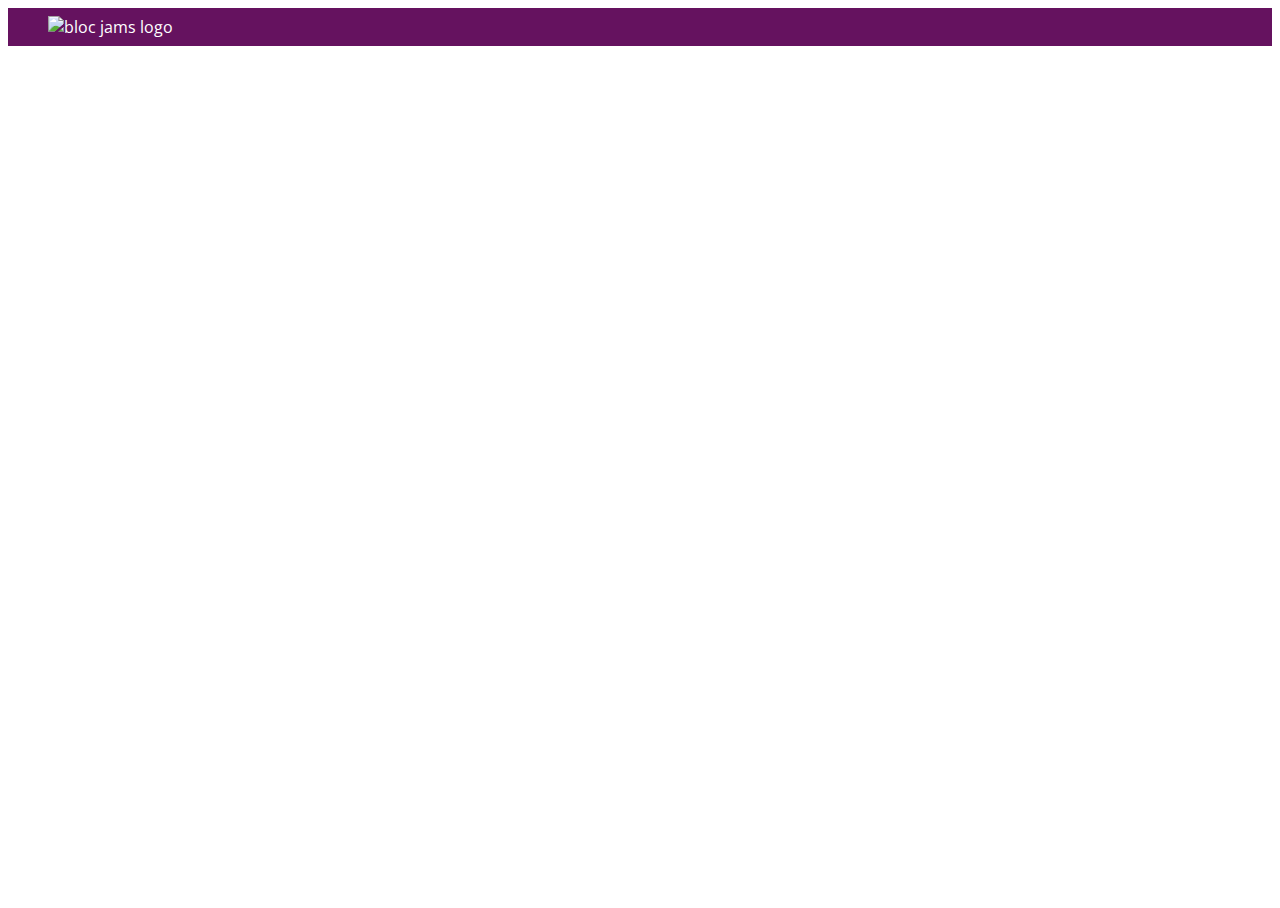
==== index.html @ fe1a88dc "Checkpoint 4 completed" ====
<!DOCTYPE html>
<html>
    <head>
        <title>Bloc Jams</title>
        <meta name="viewport" content="width=device-width, initial-scale=1">
        <link rel=stylesheet type="text/css" href="http://fonts.googleapis.com/css?family=Open+Sans:400,800,600,700,300">
        <link rel=stylesheet type="text/css" href="http://code.ionicframework.com/ionicons/2.0.1/css/ionicons.min.css">
        <link rel="stylesheet" type="text/css" href="styles/normalize.css">
        <link rel=stylesheet type="text/css" href="styles/main.css">
    </head>
    <body class="landing">
        <nav class="navbar"> <!-- navigation bar -->
          <img src="assets/images/bloc_jams_logo.png" alt="bloc jams logo" class="logo">
        </nav>
        <section>
          <section class="hero-content"> <!-- hero content -->
            <h1 class="hero-title">Turn the music up!</h1>
          </section>
        <section class="selling-points"> <!-- selling points -->
            <div class="point">
              <span class="ion-music-note"></span>
                   <h5 class="point-title">Choose your music</h5>
                   <p class="point-description">The world is full of music; why should you have to listen to music that someone else chose?</p>
            </div>
            <div class="point">
              <span class="ion-radio-waves"></span>
                  <h5 class="point-title">Unlimited, streaming, ad-free</h5>
                  <p class="point-description">No arbitrary limits. No distractions.</p>
            </div>
            <div class="point">
                   <span class="ion-iphone"></span>
                   <h5 class="point-title">Mobile enabled</h5>
                   <p class="point-description">Listen to your music on the go. This streaming service is available on all mobile platforms.</p>
        </div>
    </body>
</html>
---- styles/main.css ----
*, *::before, *::after {
    -moz-box-sizing: border-box;
    -webkit-box-sizing: border-box;
    box-sizing: border-box;
}
html {
  height: 100%;
  font-size: 100%;
}

body {
  font-family: 'open sans';
  color: white;
  min-height: 100%;
}

.navbar {
  padding: 0.5rem;
  background-color: rgb(101,18,95);


}
.navbar .logo{
  position: relative;
  left: 2rem;
}

 .selling-points {
        position: relative;
        display: table;
        width: 100%;
    }
    }
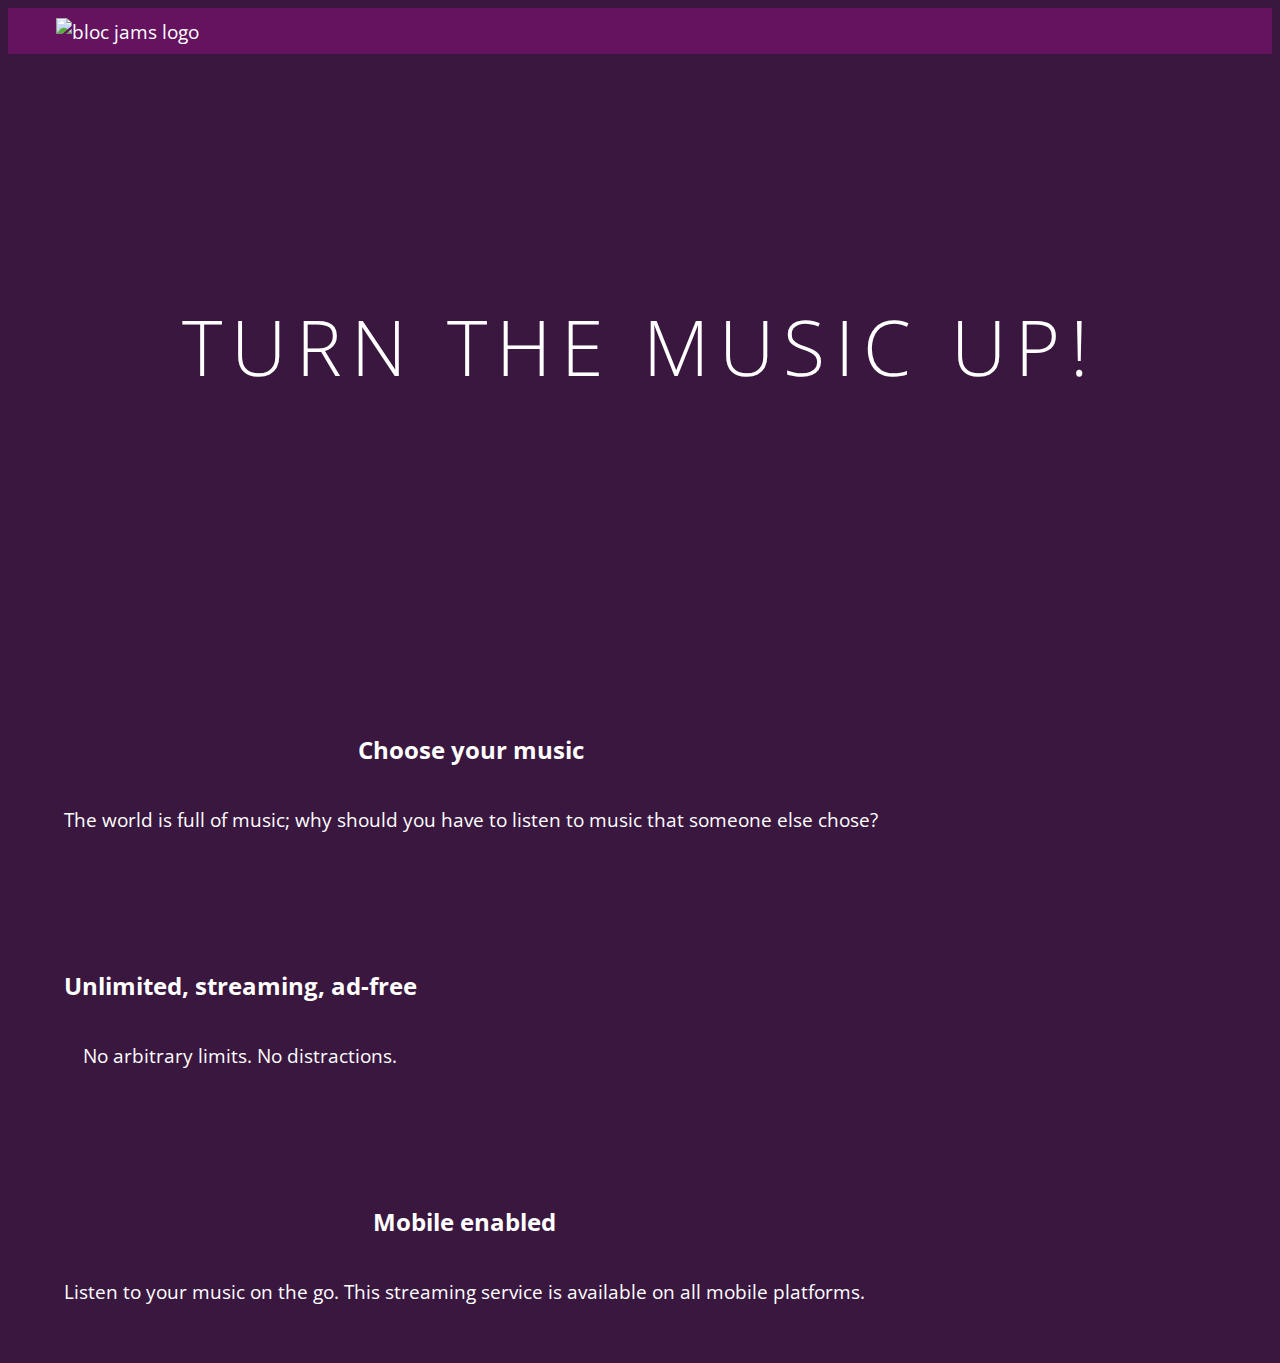
==== commit 60e67498: "updated checkpoint 4 with save" ====
--- a/index.html
+++ b/index.html
@@ -7,6 +7,7 @@
         <link rel=stylesheet type="text/css" href="http://code.ionicframework.com/ionicons/2.0.1/css/ionicons.min.css">
         <link rel="stylesheet" type="text/css" href="styles/normalize.css">
         <link rel=stylesheet type="text/css" href="styles/main.css">
+         <link rel="stylesheet" type="text/css" href="styles/landing.css">
     </head>
     <body class="landing">
         <nav class="navbar"> <!-- navigation bar -->
@@ -16,18 +17,18 @@
           <section class="hero-content"> <!-- hero content -->
             <h1 class="hero-title">Turn the music up!</h1>
           </section>
-        <section class="selling-points"> <!-- selling points -->
-            <div class="point">
+        <section class="selling-points container"> <!-- selling points -->
+            <div class="point column third">
               <span class="ion-music-note"></span>
                    <h5 class="point-title">Choose your music</h5>
                    <p class="point-description">The world is full of music; why should you have to listen to music that someone else chose?</p>
             </div>
-            <div class="point">
+            <div class="point column third">
               <span class="ion-radio-waves"></span>
                   <h5 class="point-title">Unlimited, streaming, ad-free</h5>
                   <p class="point-description">No arbitrary limits. No distractions.</p>
             </div>
-            <div class="point">
+            <div class="point column third">
                    <span class="ion-iphone"></span>
                    <h5 class="point-title">Mobile enabled</h5>
                    <p class="point-description">Listen to your music on the go. This streaming service is available on all mobile platforms.</p>
--- a/styles/main.css
+++ b/styles/main.css
@@ -30,4 +30,30 @@
         display: table;
         width: 100%;
     }
-    }
+
+ .container {
+    margin: 0 auto;
+    max-width: 64rem;
+}
+
+
+
+@media (min-width: 640px) {
+  html{font-size: 112%;}
+  .column {
+       float: left;
+       padding-left: 1rem;
+       padding-right: 1rem;
+
+ .column.full { width: 100%; }
+ .column.two-thirds { width: 66.7%; }
+ .column.half { width: 50%; }
+ .column.third { width: 33.3%; }
+ .column.fourth { width: 25%; }
+ .column.flow-opposite { float: right; }
+   }
+
+}
+@media (min-width: 1024px) {
+  html{font-size: 120%;}
+}
--- a/styles/landing.css
+++ b/styles/landing.css
@@ -0,0 +1,51 @@
+body.landing {
+  background-color: rgb(58,23,63);
+}
+
+.hero-content {
+    position: relative;
+    min-height: 600px;
+    background-image: url(../assets/images/bloc_jams_bg.jpg);
+    background-repeat: no-repeat;
+    background-position: center center;
+    background-size: cover;
+}
+
+.hero-content .hero-title {
+    position: absolute;
+    top: 40%;
+    -webkit-transform: translateY(-50%);
+    -moz-transform: translateY(-50%);
+    transform: translateY(-50%);
+    width: 100%;
+    text-align: center;
+    font-size: 4rem;
+    font-weight: 300;
+    text-transform: uppercase;
+    letter-spacing: 0.5rem;
+    text-shadow: 1px 1px 0px rgb(58,23,63);
+}
+
+.selling-points {
+    position: relative;
+    -webkit-box-sizing: border-box;
+    -moz-box-sizing: border-box;
+    box-sizing: border-box;
+}
+
+.point {
+    position: relative;
+    padding: 2rem;
+    text-align: center;
+}
+
+.point .point-title {
+    font-size: 1.25rem;
+}
+
+.ion-music-note,
+.ion-radio-waves,
+.ion-iphone {
+    color: rgb(233,50,117);
+    font-size: 5rem;
+}
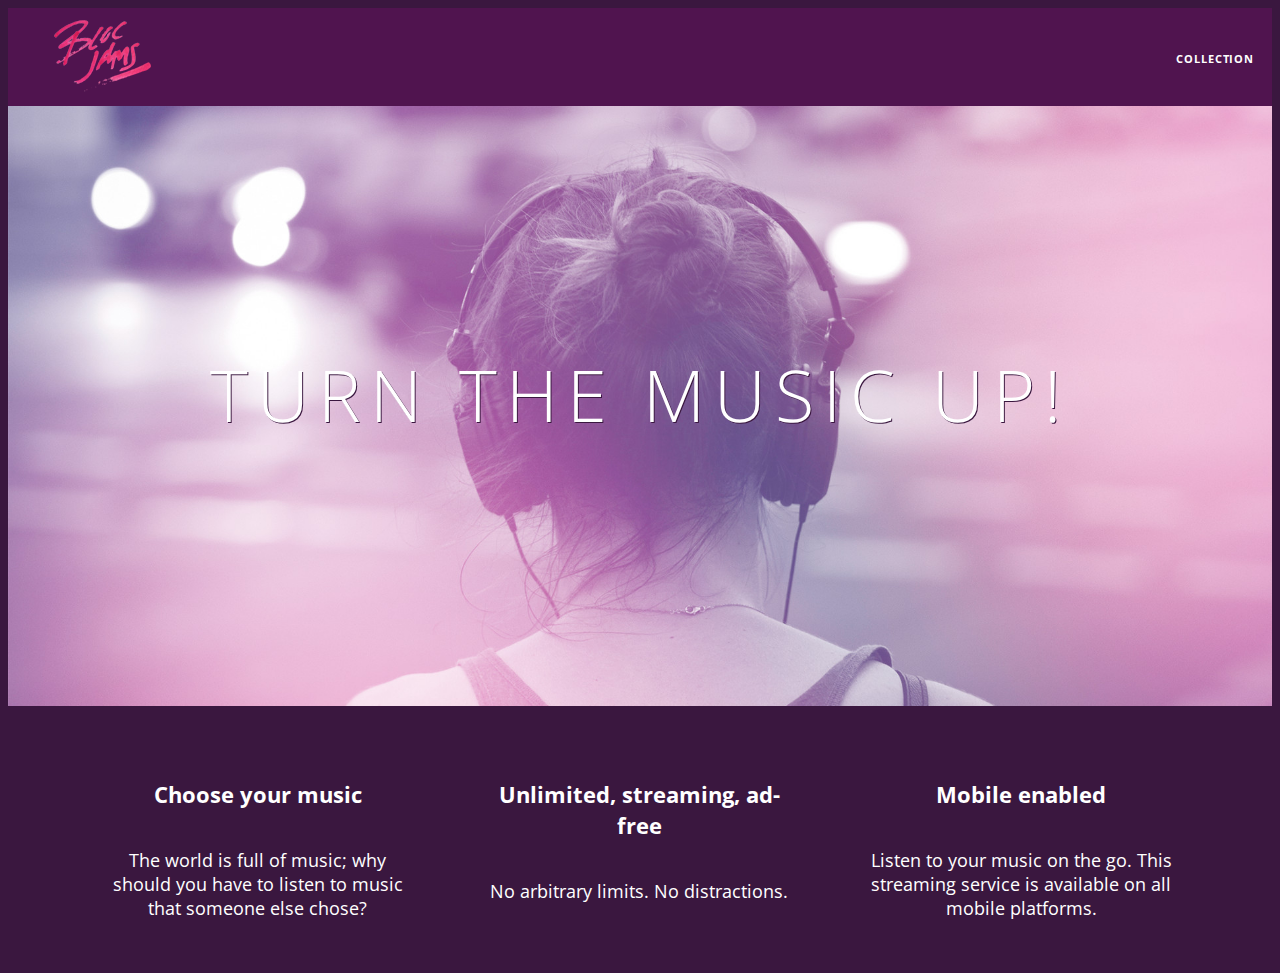
==== commit 40ce7328: "completed checkpoint 5" ====
--- a/index.html
+++ b/index.html
@@ -11,13 +11,18 @@
     </head>
     <body class="landing">
         <nav class="navbar"> <!-- navigation bar -->
-          <img src="assets/images/bloc_jams_logo.png" alt="bloc jams logo" class="logo">
+          <a href="index.html" class="logo">
+            <img src="assets/images/bloc_jams_logo.png" alt="bloc jams logo">
+          </a>
+          <div class="links-container">
+            <a href="collection.html" class="navbar-link">collection</a>
+          </div>
         </nav>
         <section>
           <section class="hero-content"> <!-- hero content -->
             <h1 class="hero-title">Turn the music up!</h1>
           </section>
-        <section class="selling-points container"> <!-- selling points -->
+        <section class="selling-points container clearfix"> <!-- selling points -->
             <div class="point column third">
               <span class="ion-music-note"></span>
                    <h5 class="point-title">Choose your music</h5>
@@ -33,5 +38,6 @@
                    <h5 class="point-title">Mobile enabled</h5>
                    <p class="point-description">Listen to your music on the go. This streaming service is available on all mobile platforms.</p>
         </div>
+      </section>
     </body>
 </html>
--- a/styles/main.css
+++ b/styles/main.css
@@ -15,15 +15,46 @@
 }
 
 .navbar {
+  position: relative;
   padding: 0.5rem;
-  background-color: rgb(101,18,95);
+  background-color: rgb(101,18,95,0.5);
+  z-index: 1;
+}
 
-
-}
 .navbar .logo{
   position: relative;
   left: 2rem;
+  cursor: pointer;
 }
+.navbar .links-container {
+     display: table;
+     position: absolute;
+     top: 0;
+     right: 0;
+     height: 100px;
+     color: white;
+ }
+
+ .links-container .navbar-link {
+     display: table-cell;
+     position: relative;
+     height: 100%;
+     padding-left: 1rem;
+     padding-right: 1rem;
+     vertical-align: middle;
+     color: white;
+     font-size: 0.625rem;
+     letter-spacing: 0.05rem;
+     font-weight: 700;
+     text-transform: uppercase;
+     text-decoration: none;
+     cursor: pointer;
+ }
+
+
+ .links-container .navbar-link:hover {
+     color: rgb(233,50,117);
+ }
 
  .selling-points {
         position: relative;
@@ -44,7 +75,7 @@
        float: left;
        padding-left: 1rem;
        padding-right: 1rem;
-
+}
  .column.full { width: 100%; }
  .column.two-thirds { width: 66.7%; }
  .column.half { width: 50%; }
@@ -57,3 +88,13 @@
 @media (min-width: 1024px) {
   html{font-size: 120%;}
 }
+
+.clearfix::before,
+.clearfix::after {
+   content: " ";
+   display: table;
+}
+
+.clearfix::after {
+   clear: both;
+}
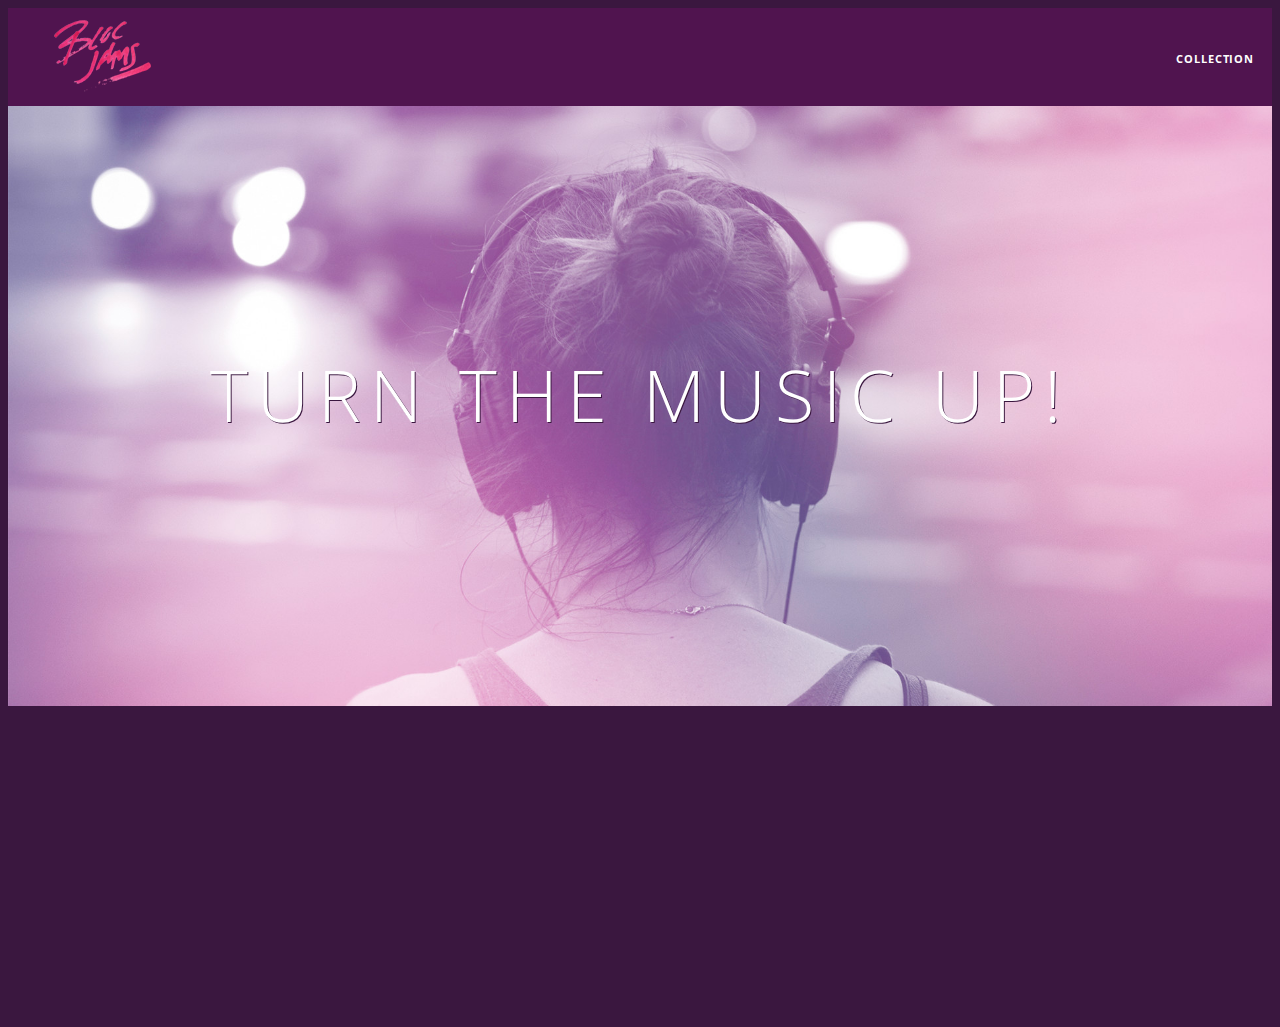
==== commit f1675291: "Completed checkpoint 8" ====
--- a/index.html
+++ b/index.html
@@ -39,5 +39,6 @@
                    <p class="point-description">Listen to your music on the go. This streaming service is available on all mobile platforms.</p>
         </div>
       </section>
+      <script src="scripts/landing.js"></script>
     </body>
 </html>
--- a/styles/main.css
+++ b/styles/main.css
@@ -54,6 +54,11 @@
 
  .links-container .navbar-link:hover {
      color: rgb(233,50,117);
+     background-color: white;
+    transition-delay: .5s;
+ }
+ .links-container .navbar-link:active {
+   color: rgb(233,50,117)
  }
 
  .selling-points {
@@ -65,6 +70,9 @@
  .container {
     margin: 0 auto;
     max-width: 64rem;
+}
+.container.narrow {
+    max-width: 56rem;
 }
 
 
--- a/styles/landing.css
+++ b/styles/landing.css
@@ -37,6 +37,16 @@
     position: relative;
     padding: 2rem;
     text-align: center;
+    opacity: 0;
+    -webkit-transform: scaleX(0.9) translateY(3rem);
+    -moz-transform: scaleX(0.9) translateY(3rem);
+    transform: scaleX(0.9) translateY(3rem);
+    -webkit-transition: all 0.25s ease-in-out;
+    -moz-transition: all 0.25s ease-in-out;
+    transition: all 0.25s ease-in-out;
+    -webkit-transition-delay: 0.2s;
+    -moz-transition-delay: 0.2s;
+    transition-delay: 0.2s;
 }
 
 .point .point-title {
